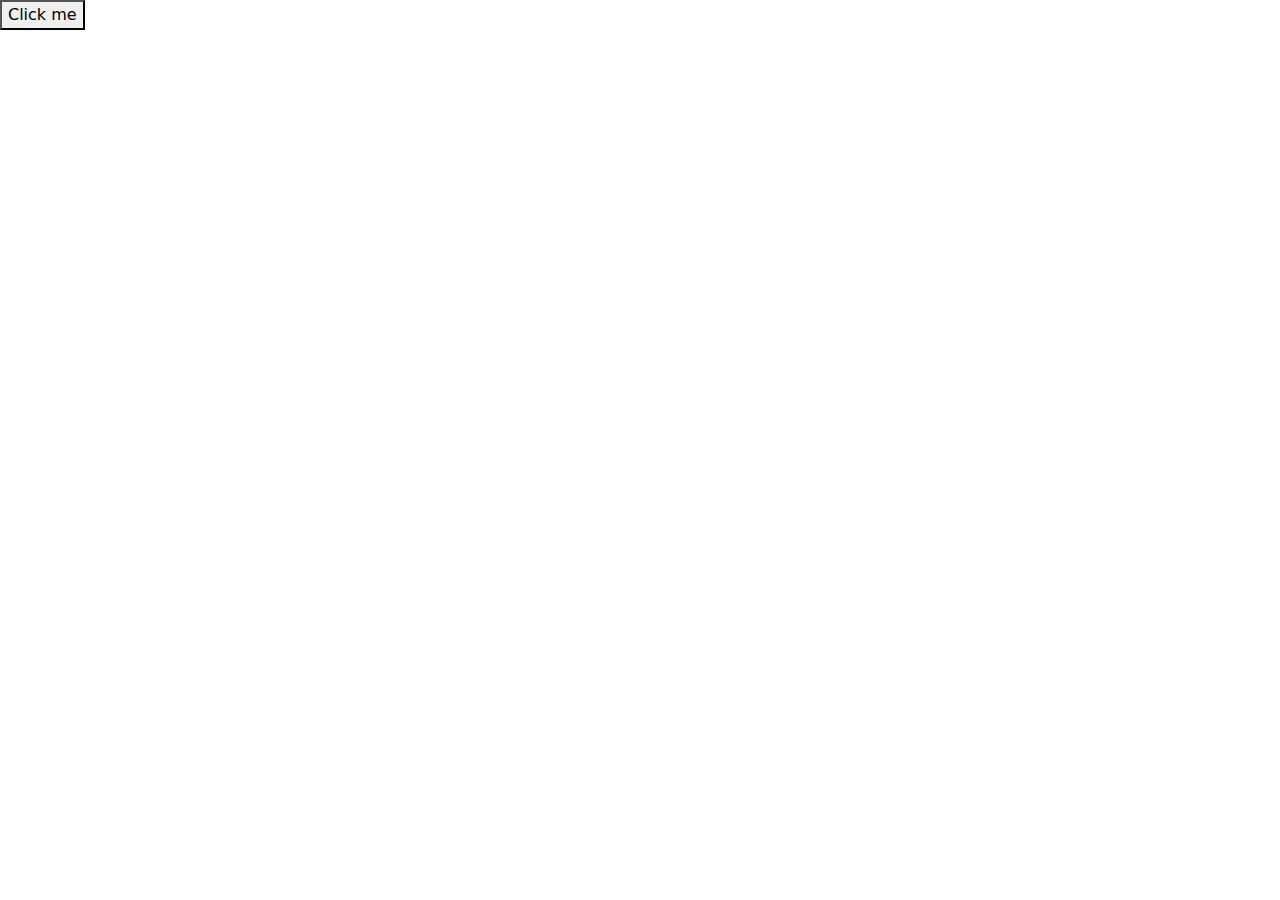
==== index.html @ 8d39892c "added a code" ====
<!DOCTYPE html>
<html lang="en">
<head>
    <meta charset="UTF-8">
    <meta name="viewport" content="width=device-width, initial-scale=1.0">
    <title>Bootstrap Demo</title>
    <link href="https://cdn.jsdelivr.net/npm/bootstrap@5.3.3/dist/css/bootstrap.min.css"
      rel="stylesheet"
      />
    <link rel="stylesheet" href="style.css" />
</head>
<body>
    <button>Click me</button>
    <script src="https://cdn.jsdelivr.net/npm/bootstrap@5.3.3/dist/css/bootstrap.min.css"></script>
</body>
</html>
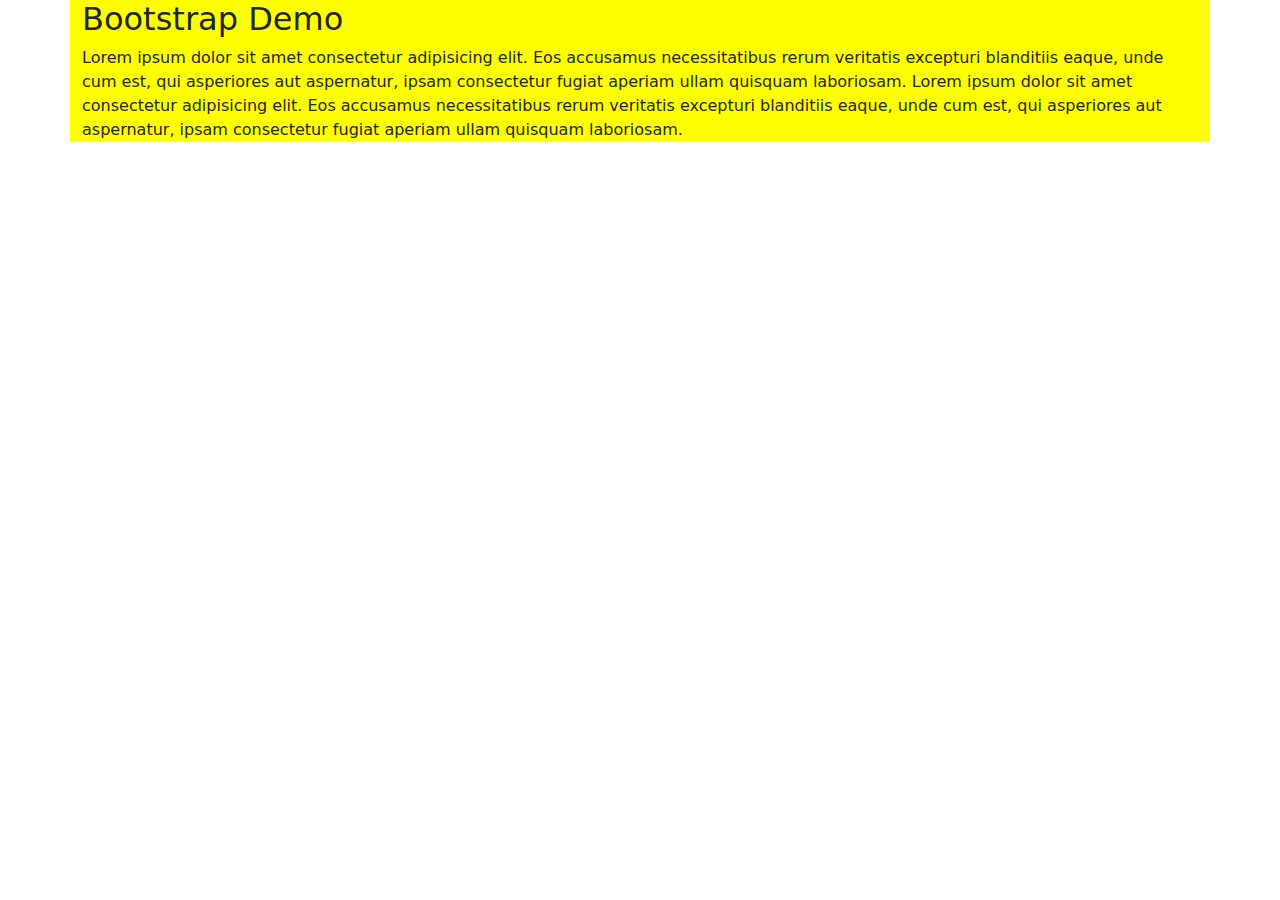
==== commit b94e1c46: "added code" ====
--- a/index.html
+++ b/index.html
@@ -3,14 +3,22 @@
 <head>
     <meta charset="UTF-8">
     <meta name="viewport" content="width=device-width, initial-scale=1.0">
-    <title>Bootstrap Demo</title>
+    <title>Bootstrap Css</title>
     <link href="https://cdn.jsdelivr.net/npm/bootstrap@5.3.3/dist/css/bootstrap.min.css"
       rel="stylesheet"
       />
     <link rel="stylesheet" href="style.css" />
 </head>
 <body>
-    <button>Click me</button>
+   <div class="container">
+   <h2>Bootstrap Demo</h2>
+   <p>
+    Lorem ipsum dolor sit amet consectetur adipisicing elit. Eos accusamus necessitatibus rerum veritatis excepturi blanditiis eaque, 
+    unde cum est, qui asperiores aut aspernatur, ipsam consectetur fugiat aperiam ullam quisquam laboriosam.
+    Lorem ipsum dolor sit amet consectetur adipisicing elit. Eos accusamus necessitatibus rerum veritatis excepturi blanditiis eaque, 
+    unde cum est, qui asperiores aut aspernatur, ipsam consectetur fugiat aperiam ullam quisquam laboriosam.
+  </p>
+  </div>
     <script src="https://cdn.jsdelivr.net/npm/bootstrap@5.3.3/dist/css/bootstrap.min.css"></script>
 </body>
 </html>--- a/style.css
+++ b/style.css
@@ -0,0 +1,3 @@
+.container {
+    background-color: yellow;
+}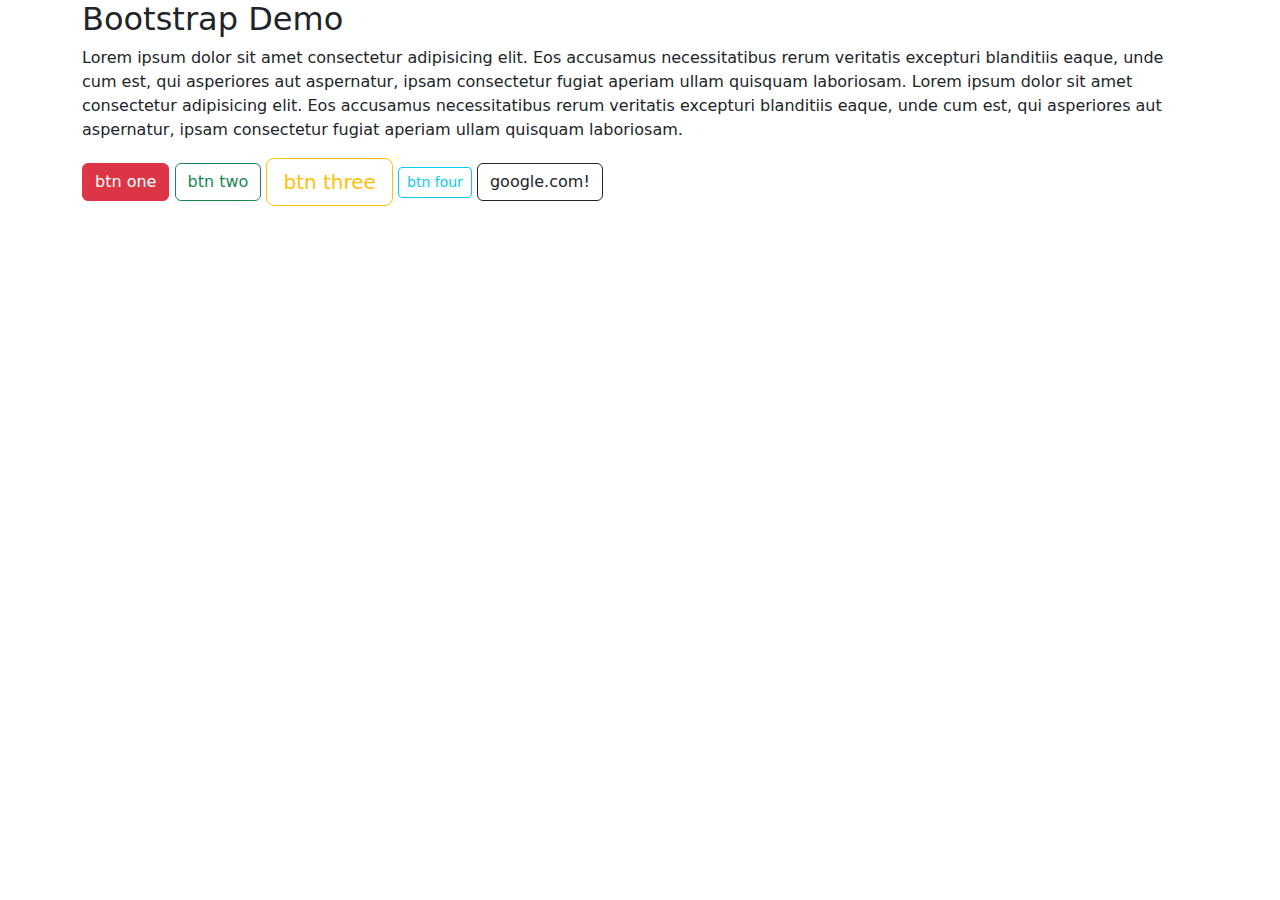
==== commit a6a236e0: "added a code" ====
--- a/index.html
+++ b/index.html
@@ -18,6 +18,11 @@
     Lorem ipsum dolor sit amet consectetur adipisicing elit. Eos accusamus necessitatibus rerum veritatis excepturi blanditiis eaque, 
     unde cum est, qui asperiores aut aspernatur, ipsam consectetur fugiat aperiam ullam quisquam laboriosam.
   </p>
+     <button class="btn btn-danger">btn one</button>
+     <button class="btn btn-outline-success">btn two</button>
+     <button class="btn btn-outline-warning btn-lg">btn three</button>
+     <button class="btn btn-outline-info btn-sm">btn four</button>
+     <a href="#" class="btn btn-outline-dark">google.com!</a>
   </div>
     <script src="https://cdn.jsdelivr.net/npm/bootstrap@5.3.3/dist/css/bootstrap.min.css"></script>
 </body>
--- a/style.css
+++ b/style.css
@@ -1,3 +1,6 @@
-.container {
+/* .container {
     background-color: yellow;
-}+} */
+ .btn-info {
+    background-color: pink;
+ }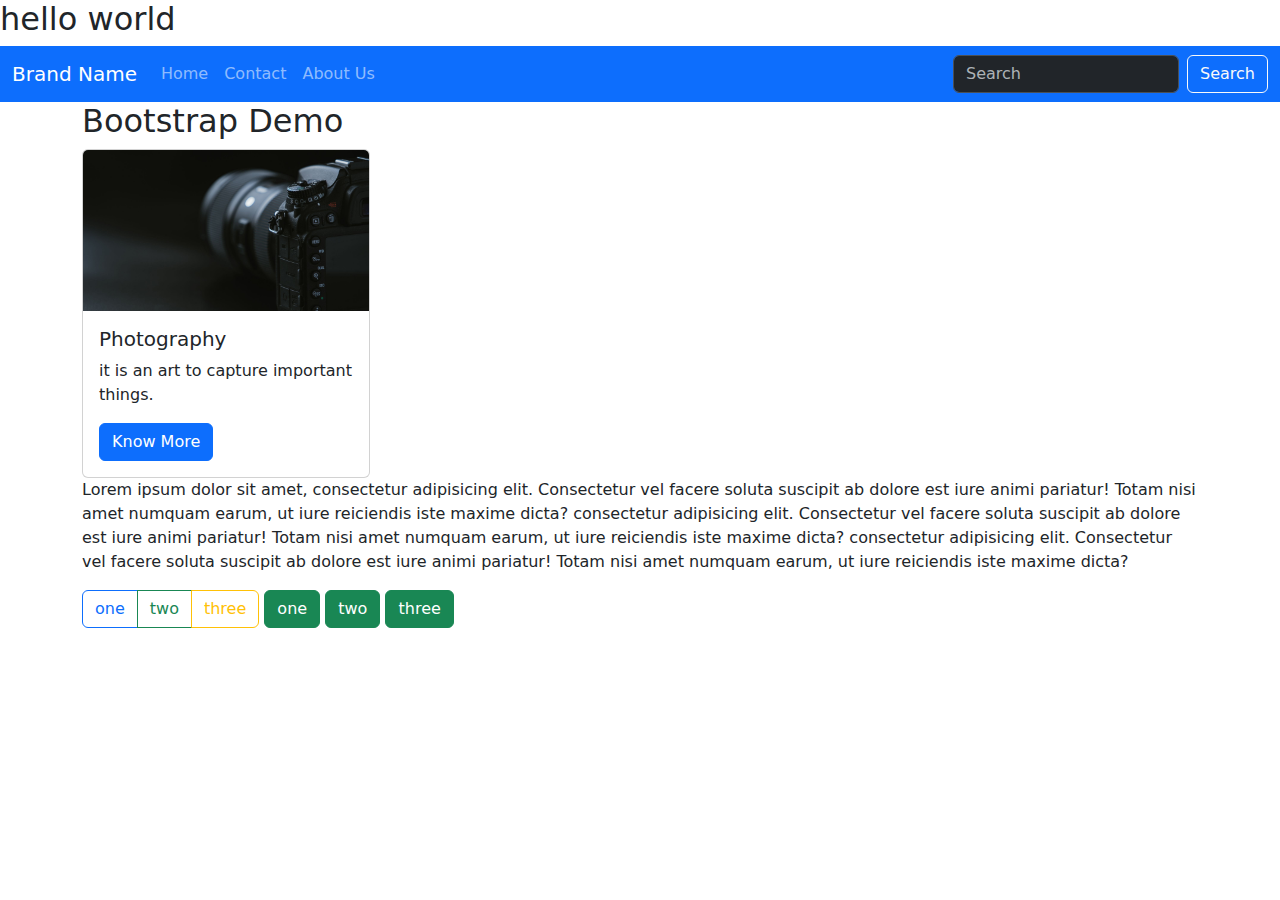
==== commit a772e963: "added a code" ====
--- a/index.html
+++ b/index.html
@@ -10,7 +10,7 @@
     <link rel="stylesheet" href="style.css" />
 </head>
 <body>
-   <div class="container">
+   <!-- <div class="container">
    <h2>Bootstrap Demo</h2>
    <p>
     Lorem ipsum dolor sit amet consectetur adipisicing elit. Eos accusamus necessitatibus rerum veritatis excepturi blanditiis eaque, 
@@ -23,7 +23,73 @@
      <button class="btn btn-outline-warning btn-lg">btn three</button>
      <button class="btn btn-outline-info btn-sm">btn four</button>
      <a href="#" class="btn btn-outline-dark">google.com!</a>
+     <br>
+     <h3>Notifications <span class="badge bg-primary rounded-pill">20+</span> </h3>
+     <br/>
+     <button class="btn btn-primary">
+      followers
+      <span class="btn btn-secondary rounded-pill">100+</span>
+     </button> 
+     <br>
+     <div class="alert alert-danger">Download Failed! please try again.</div>
+     <div class="alert alert-success alert-dismissible">
+      Congratulations! Your Score is 50/50
+      <button class="btn-close" data-bs-dismiss="alert"></button>
+   
+   </div>   
+  </div> -->
+  <h2>hello world</h2>
+  <nav 
+  class="navbar bg-primary   navbar-expand-lg" data-bs-theme="dark">
+   
+    <div class="container-fluid">
+      <a href="#" class="navbar-brand">Brand Name</a>
+      <button class="navbar-toggler" data-bs-toggle="collapse" data-bs-target="#navbarNavAltMarkup">
+      <span class="navbar-toggler-icon"></span>
+    </button>
+    <div class="collapse navbar-collapse" id="navbarNavAltMarkup">
+   <div class="navbar-nav">
+      <a class="nav-link" href="#">Home</a>  
+      <a class="nav-link" href="#">Contact</a>
+      <a class="nav-link" href="#">About Us</a>  
+      </div>
+      </div>
+      <form class="d-flex">
+         <input class="form-control me-2" type="search" placeholder="Search" />
+         <button class="btn btn-outline-light" type="submit">Search</button>
+      </form>
+   </div>
+  </nav>
+  <div class="container">
+   <h2>Bootstrap Demo</h2>
+   <div class="card" style="width: 18rem;">
+     <img src="photo.jpg" class="card-img-top" />
+     <div class="card-body">
+      <h5 class="card-title">Photography</h5>
+      <p class="card-text"> it is an art to capture important things.</p>
+         <a href="#" class="btn btn-primary">Know More</a>
+     </div>
+   </div>
+   <p>Lorem ipsum dolor sit amet, consectetur adipisicing elit.
+      Consectetur vel facere soluta suscipit ab dolore est iure animi pariatur! Totam nisi amet numquam earum, 
+      ut iure reiciendis iste maxime dicta?
+      consectetur adipisicing elit.
+      Consectetur vel facere soluta suscipit ab dolore est iure animi pariatur! Totam nisi amet numquam earum, 
+      ut iure reiciendis iste maxime dicta?
+      consectetur adipisicing elit.
+      Consectetur vel facere soluta suscipit ab dolore est iure animi pariatur! Totam nisi amet numquam earum, 
+      ut iure reiciendis iste maxime dicta?</p>
+   <div class="btn-group">
+      <button class="btn btn-outline-primary">one</button>
+      <button class="btn btn-outline-success">two</button>
+      <button class="btn btn-outline-warning">three</button>
+   </div>
+    <button class="btn btn-success">one</button>
+    <button class="btn btn-success">two</button>
+    <button class="btn btn-success">three</button>
+
   </div>
-    <script src="https://cdn.jsdelivr.net/npm/bootstrap@5.3.3/dist/css/bootstrap.min.css"></script>
+
+   <script src="https://cdn.jsdelivr.net/npm/bootstrap@5.3.3/dist/css/bootstrap.min.css"></script>
 </body>
 </html>--- a/style.css
+++ b/style.css
@@ -1,6 +1,6 @@
 /* .container {
     background-color: yellow;
 } */
- .btn-info {
+ /* /* .btn-info {
     background-color: pink;
- }+ } */ 